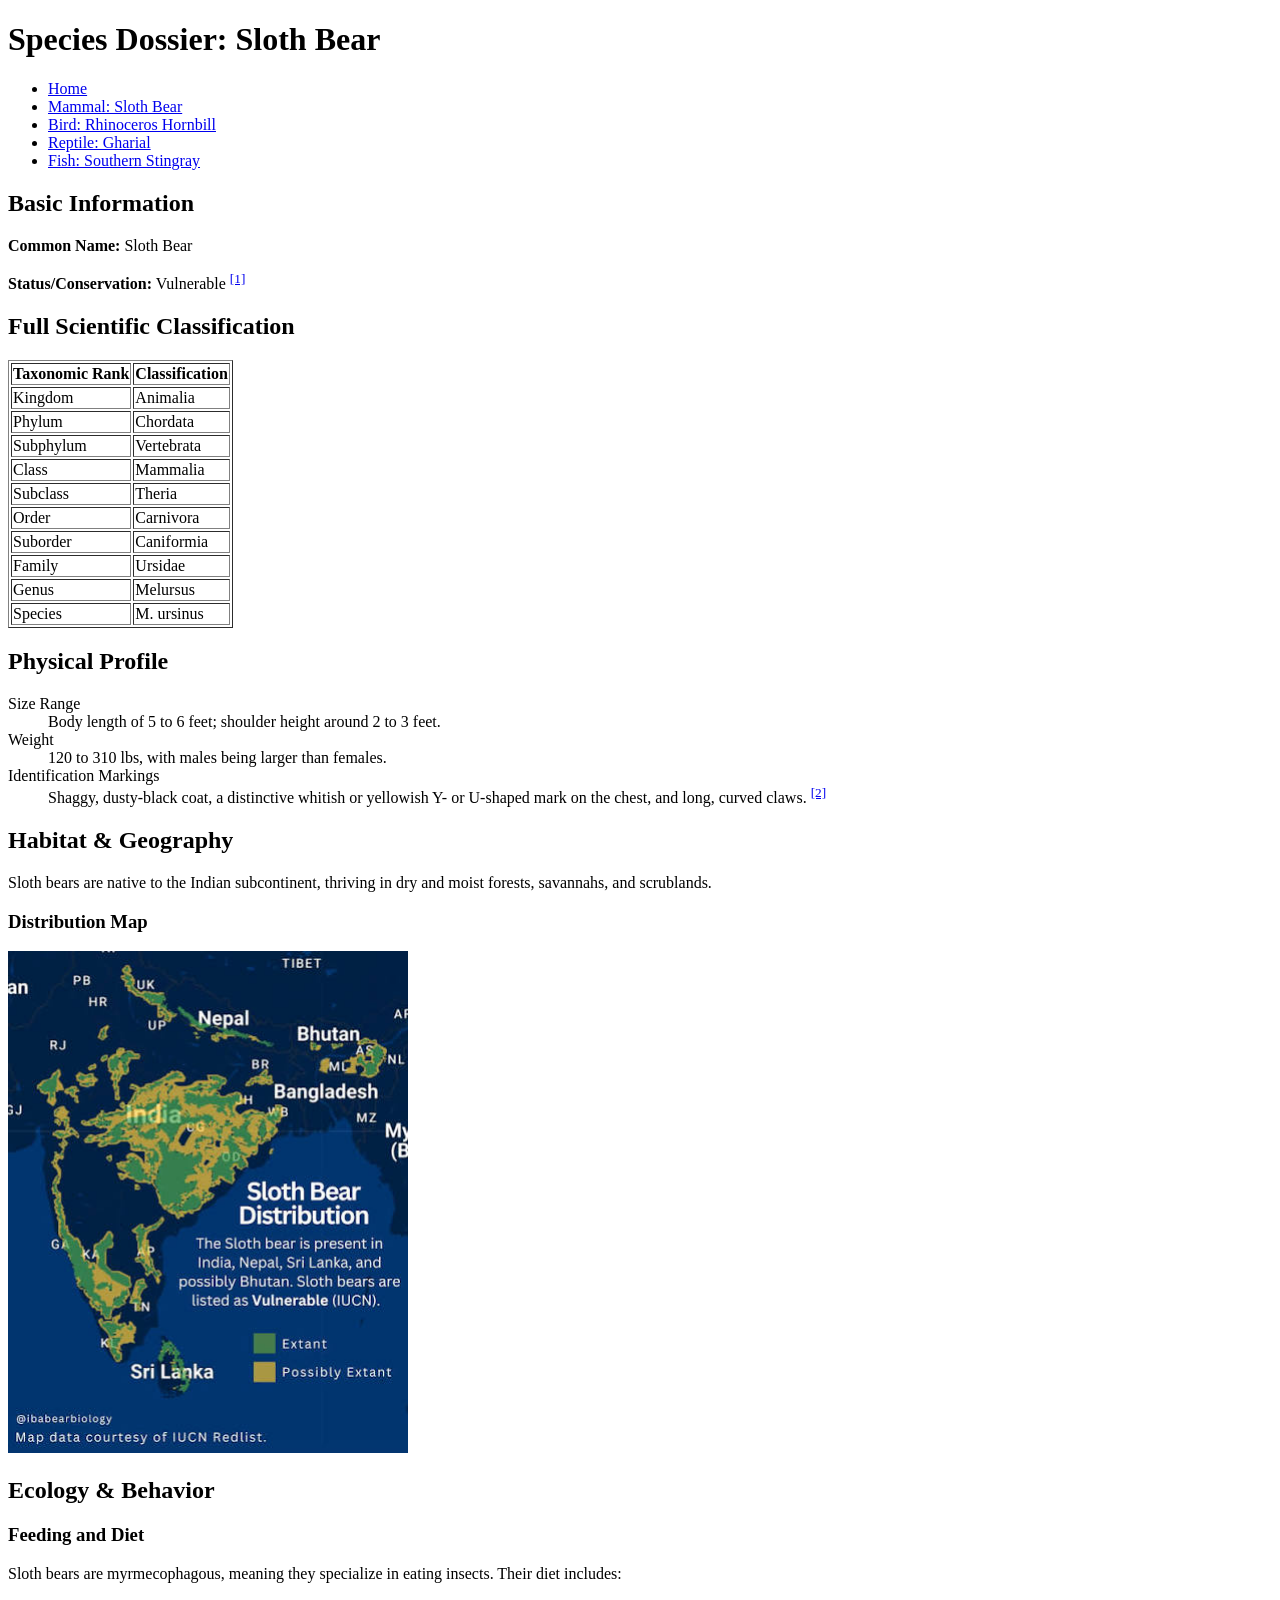
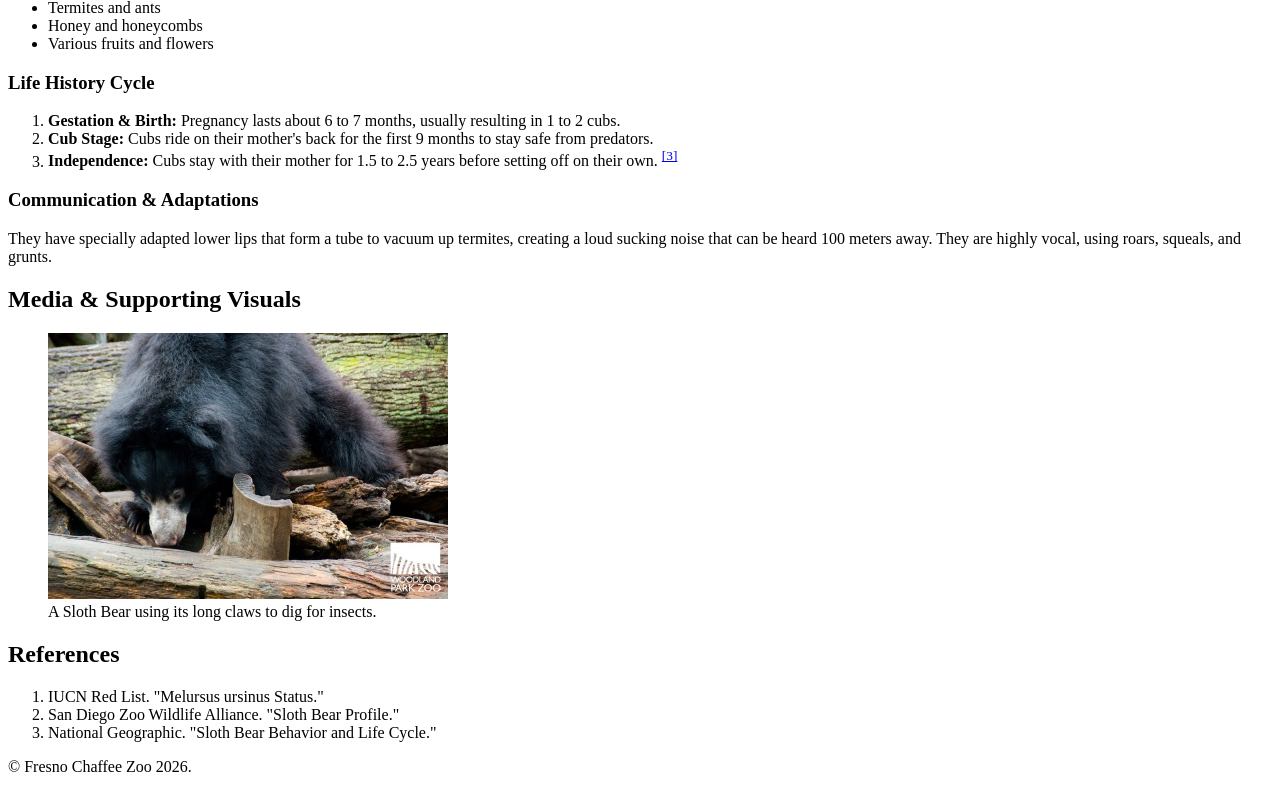
==== bear.html @ 21f93046 "Animal Dossier Project, Each Image leading to the details and habits of the Animal, along with the g" ====
<!-- bear.html -->
<!DOCTYPE html>
<html lang="en">
<head>
    <meta charset="UTF-8">
    <meta name="viewport" content="width=device-width, initial-scale=1.0">
    <title>Sloth Bear - Species Dossier</title>
</head>
<body>

    <header>
        <h1>Species Dossier: Sloth Bear</h1>
    </header>

    <nav>
        <ul>
            <li><a href="index.html">Home</a></li>
            <li><a href="bear.html">Mammal: Sloth Bear</a></li>
            <li><a href="hornbill.html">Bird: Rhinoceros Hornbill</a></li>
            <li><a href="gharial.html">Reptile: Gharial</a></li>
            <li><a href="stingray.html">Fish: Southern Stingray</a></li>
        </ul>
    </nav>

    <main>
        <article>
            <section id="basic-info">
                <h2>Basic Information</h2>
                <p><strong>Common Name:</strong> Sloth Bear</p>
                <p><strong>Status/Conservation:</strong> Vulnerable <sup><a href="#ref1">[1]</a></sup></p>
            </section>

            <section id="classification">
                <h2>Full Scientific Classification</h2>
                <table border="1">
                    <tr><th>Taxonomic Rank</th><th>Classification</th></tr>
                    <tr><td>Kingdom</td><td>Animalia</td></tr>
                    <tr><td>Phylum</td><td>Chordata</td></tr>
                    <tr><td>Subphylum</td><td>Vertebrata</td></tr>
                    <tr><td>Class</td><td>Mammalia</td></tr>
                    <tr><td>Subclass</td><td>Theria</td></tr>
                    <tr><td>Order</td><td>Carnivora</td></tr>
                    <tr><td>Suborder</td><td>Caniformia</td></tr>
                    <tr><td>Family</td><td>Ursidae</td></tr>
                    <tr><td>Genus</td><td>Melursus</td></tr>
                    <tr><td>Species</td><td>M. ursinus</td></tr>
                </table>
            </section>

            <section id="physical-profile">
                <h2>Physical Profile</h2>
                <dl>
                    <dt>Size Range</dt>
                    <dd>Body length of 5 to 6 feet; shoulder height around 2 to 3 feet.</dd>
                    
                    <dt>Weight</dt>
                    <dd>120 to 310 lbs, with males being larger than females.</dd>

                    <dt>Identification Markings</dt>
                    <dd>Shaggy, dusty-black coat, a distinctive whitish or yellowish Y- or U-shaped mark on the chest, and long, curved claws. <sup><a href="#ref2">[2]</a></sup></dd>
                </dl>
            </section>

            <section id="habitat-geography">
                <h2>Habitat & Geography</h2>
                <p>Sloth bears are native to the Indian subcontinent, thriving in dry and moist forests, savannahs, and scrublands.</p>
                
                <h3>Distribution Map</h3>
                <img src="bear-map.jpg" alt="Map showing Sloth Bear distribution in India, Sri Lanka, and Nepal" width="400">
            </section>

            <section id="ecology-behavior">
                <h2>Ecology & Behavior</h2>
                
                <h3>Feeding and Diet</h3>
                <p>Sloth bears are myrmecophagous, meaning they specialize in eating insects. Their diet includes:</p>
                <ul>
                    <li>Termites and ants</li>
                    <li>Honey and honeycombs</li>
                    <li>Various fruits and flowers</li>
                </ul>

                <h3>Life History Cycle</h3>
                <ol>
                    <li><strong>Gestation & Birth:</strong> Pregnancy lasts about 6 to 7 months, usually resulting in 1 to 2 cubs.</li>
                    <li><strong>Cub Stage:</strong> Cubs ride on their mother's back for the first 9 months to stay safe from predators.</li>
                    <li><strong>Independence:</strong> Cubs stay with their mother for 1.5 to 2.5 years before setting off on their own. <sup><a href="#ref3">[3]</a></sup></li>
                </ol>

                <h3>Communication & Adaptations</h3>
                <p>They have specially adapted lower lips that form a tube to vacuum up termites, creating a loud sucking noise that can be heard 100 meters away. They are highly vocal, using roars, squeals, and grunts.</p>
            </section>

            <section id="media">
                <h2>Media & Supporting Visuals</h2>
                <figure>
                    <img src="bear-photo.jpg" alt="A sloth bear foraging on the forest floor" width="400">
                    <figcaption>A Sloth Bear using its long claws to dig for insects.</figcaption>
                </figure>
            </section>
        </article>
    </main>

    <footer>
        <section id="references">
            <h2>References</h2>
            <ol>
                <li id="ref1">IUCN Red List. "Melursus ursinus Status."</li>
                <li id="ref2">San Diego Zoo Wildlife Alliance. "Sloth Bear Profile."</li>
                <li id="ref3">National Geographic. "Sloth Bear Behavior and Life Cycle."</li>
            </ol>
        </section>
        <p>&copy; Fresno Chaffee Zoo 2026.</p>
    </footer>

</body>
</html>
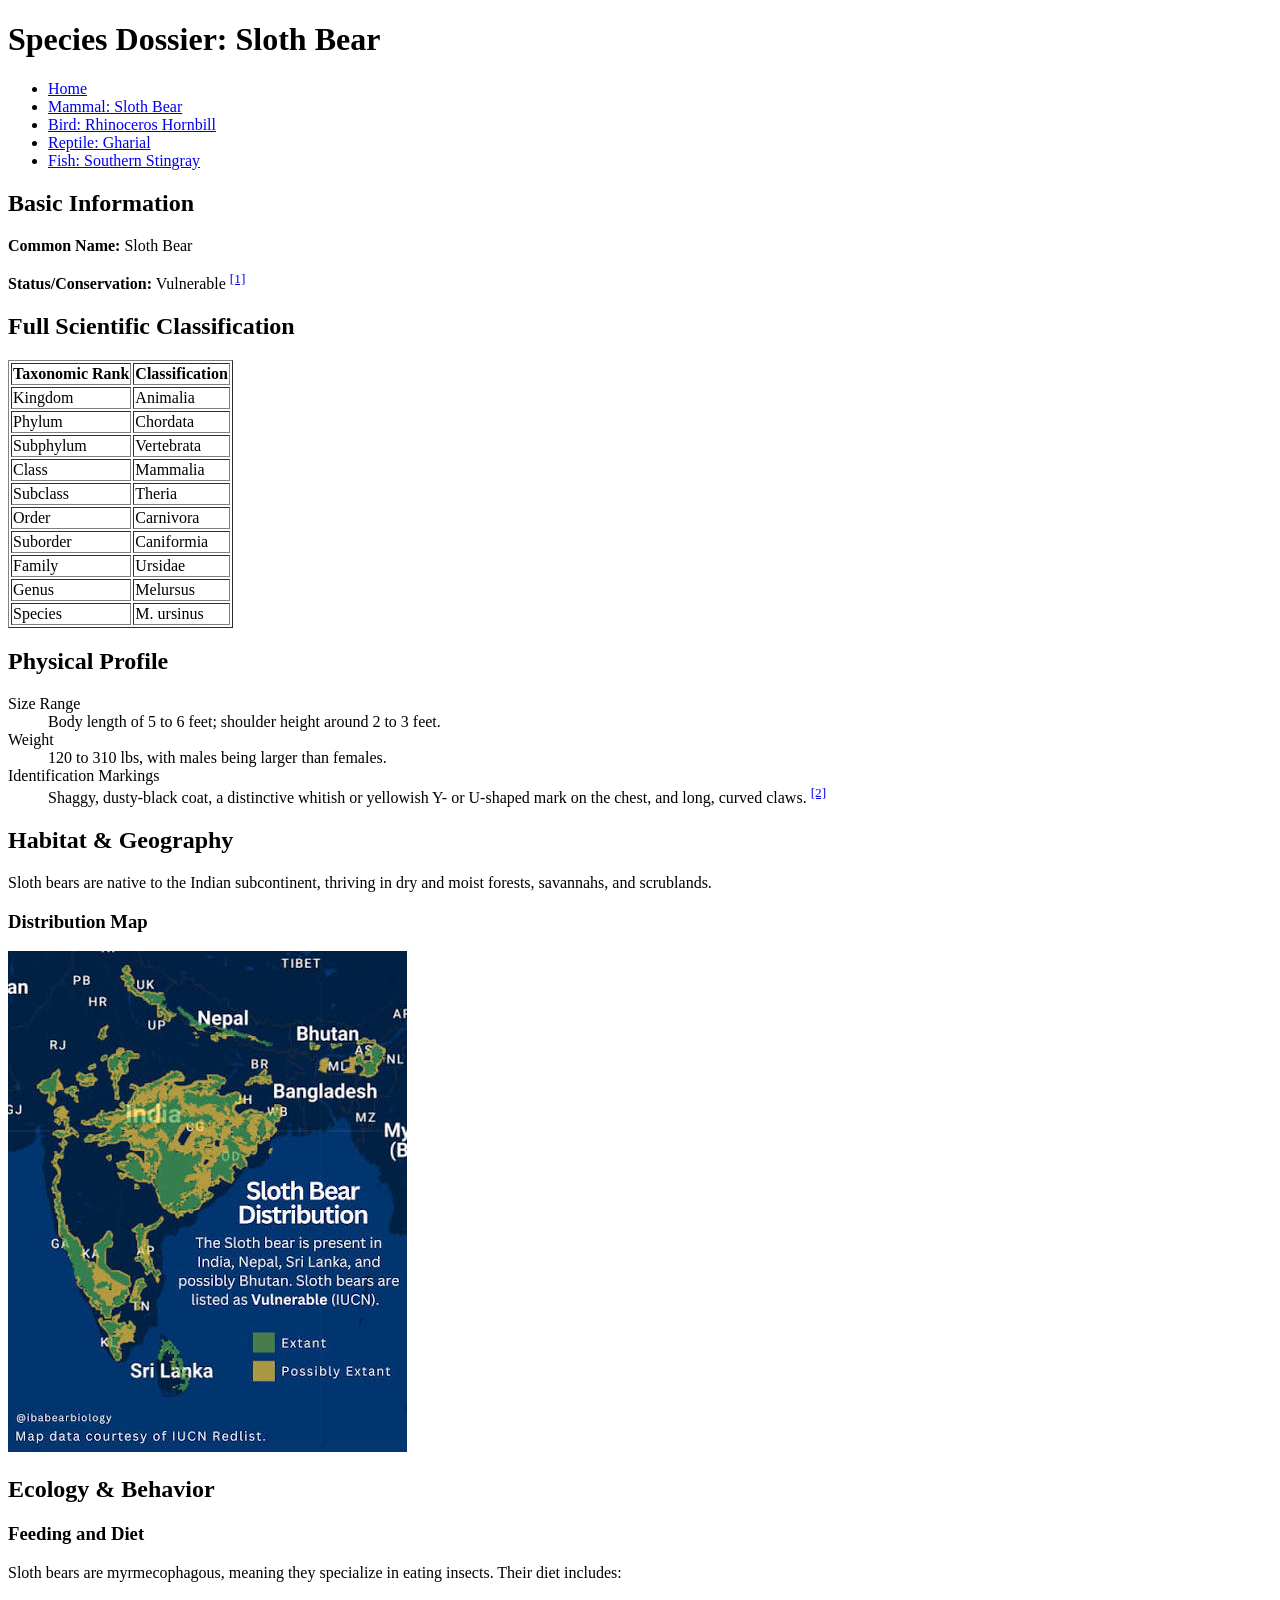
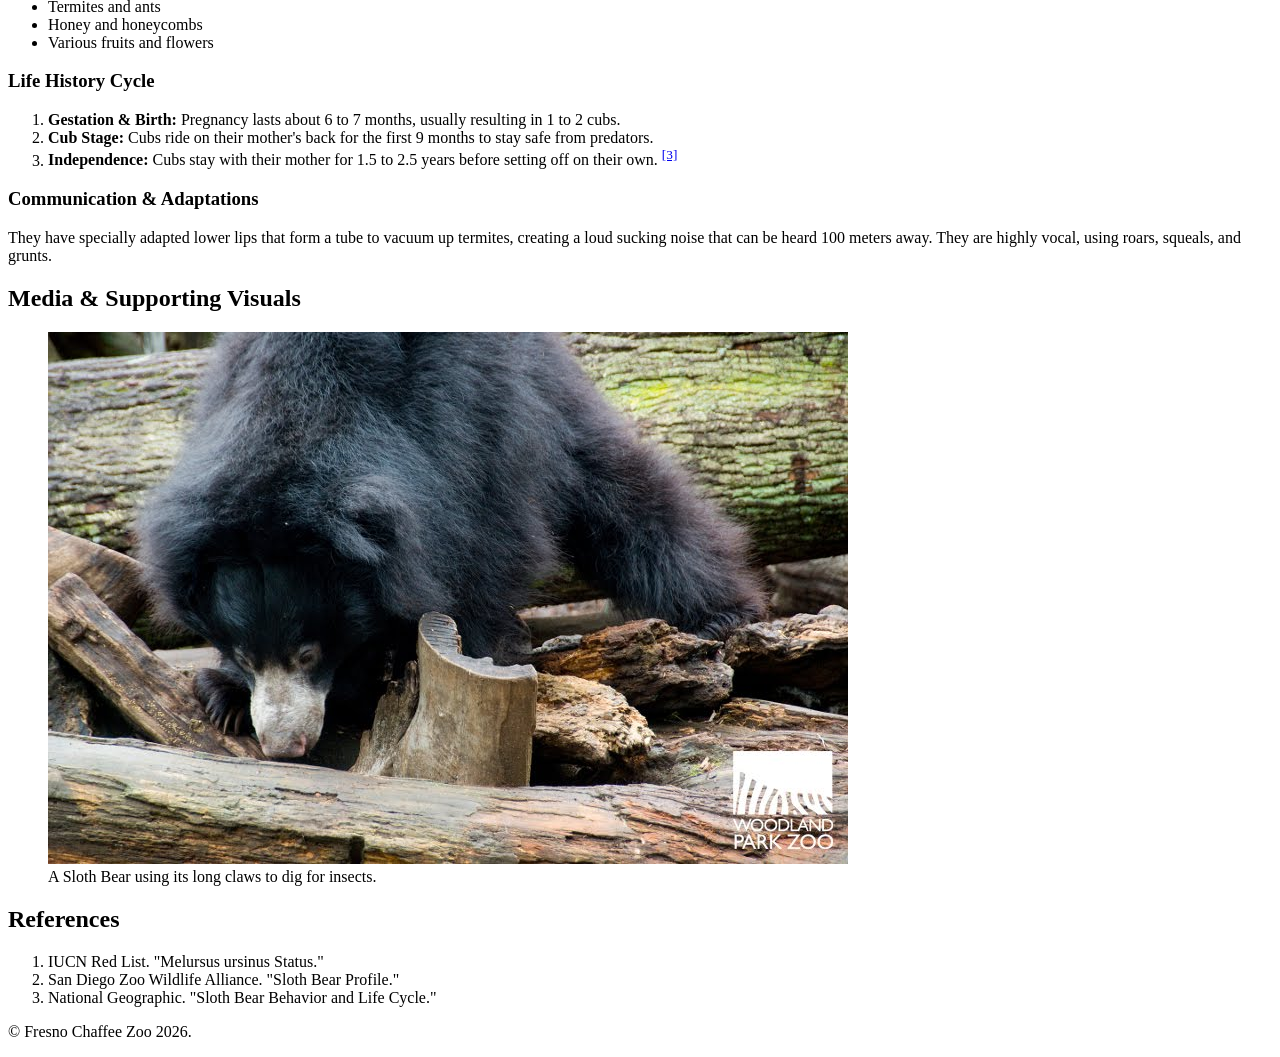
==== commit 4f41f2a2: "hornbill king 9000" ====
--- a/bear.html
+++ b/bear.html
@@ -66,7 +66,7 @@
                 <p>Sloth bears are native to the Indian subcontinent, thriving in dry and moist forests, savannahs, and scrublands.</p>
                 
                 <h3>Distribution Map</h3>
-                <img src="bear-map.jpg" alt="Map showing Sloth Bear distribution in India, Sri Lanka, and Nepal" width="400">
+                <img src="bear-map.jpg" alt="Map showing Sloth Bear distribution in India, Sri Lanka, and Nepal" >
             </section>
 
             <section id="ecology-behavior">
@@ -94,7 +94,7 @@
             <section id="media">
                 <h2>Media & Supporting Visuals</h2>
                 <figure>
-                    <img src="bear-photo.jpg" alt="A sloth bear foraging on the forest floor" width="400">
+                    <img src="bear-photo.jpg" alt="A sloth bear foraging on the forest floor" >
                     <figcaption>A Sloth Bear using its long claws to dig for insects.</figcaption>
                 </figure>
             </section>
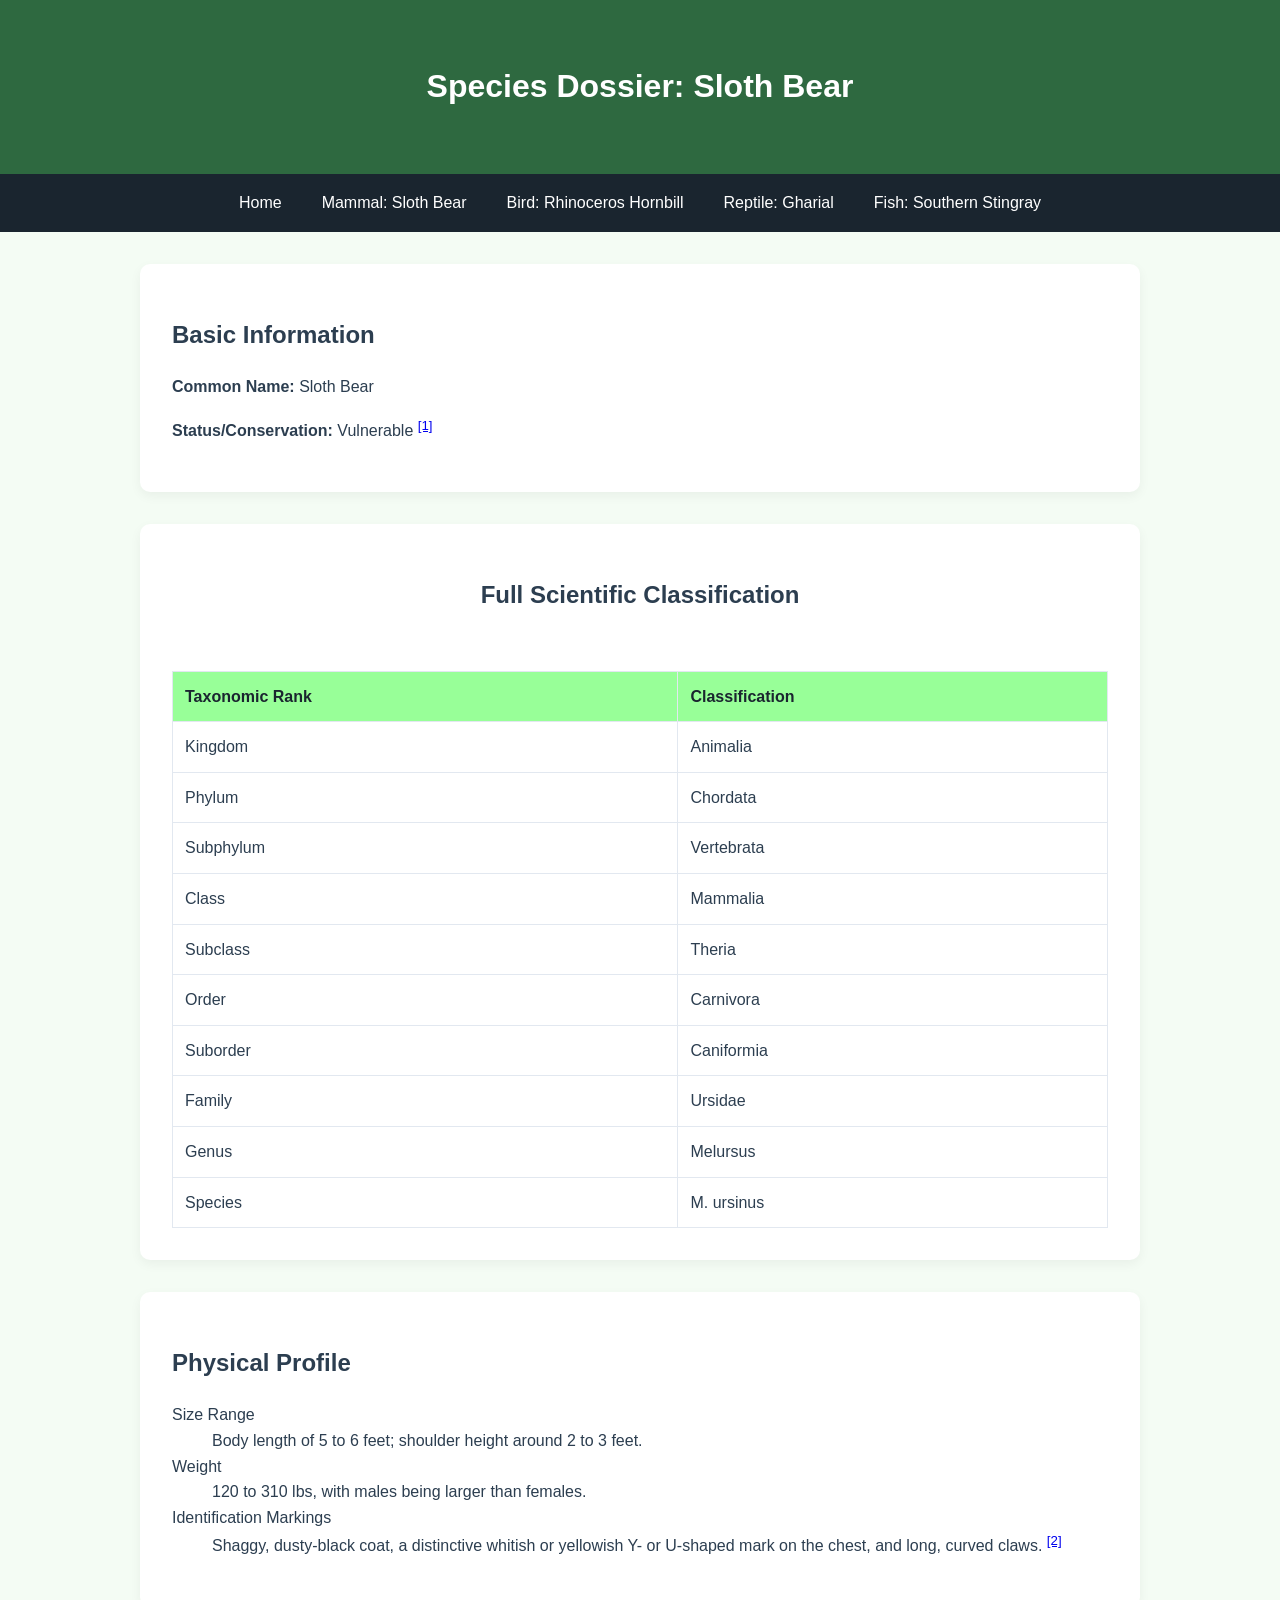
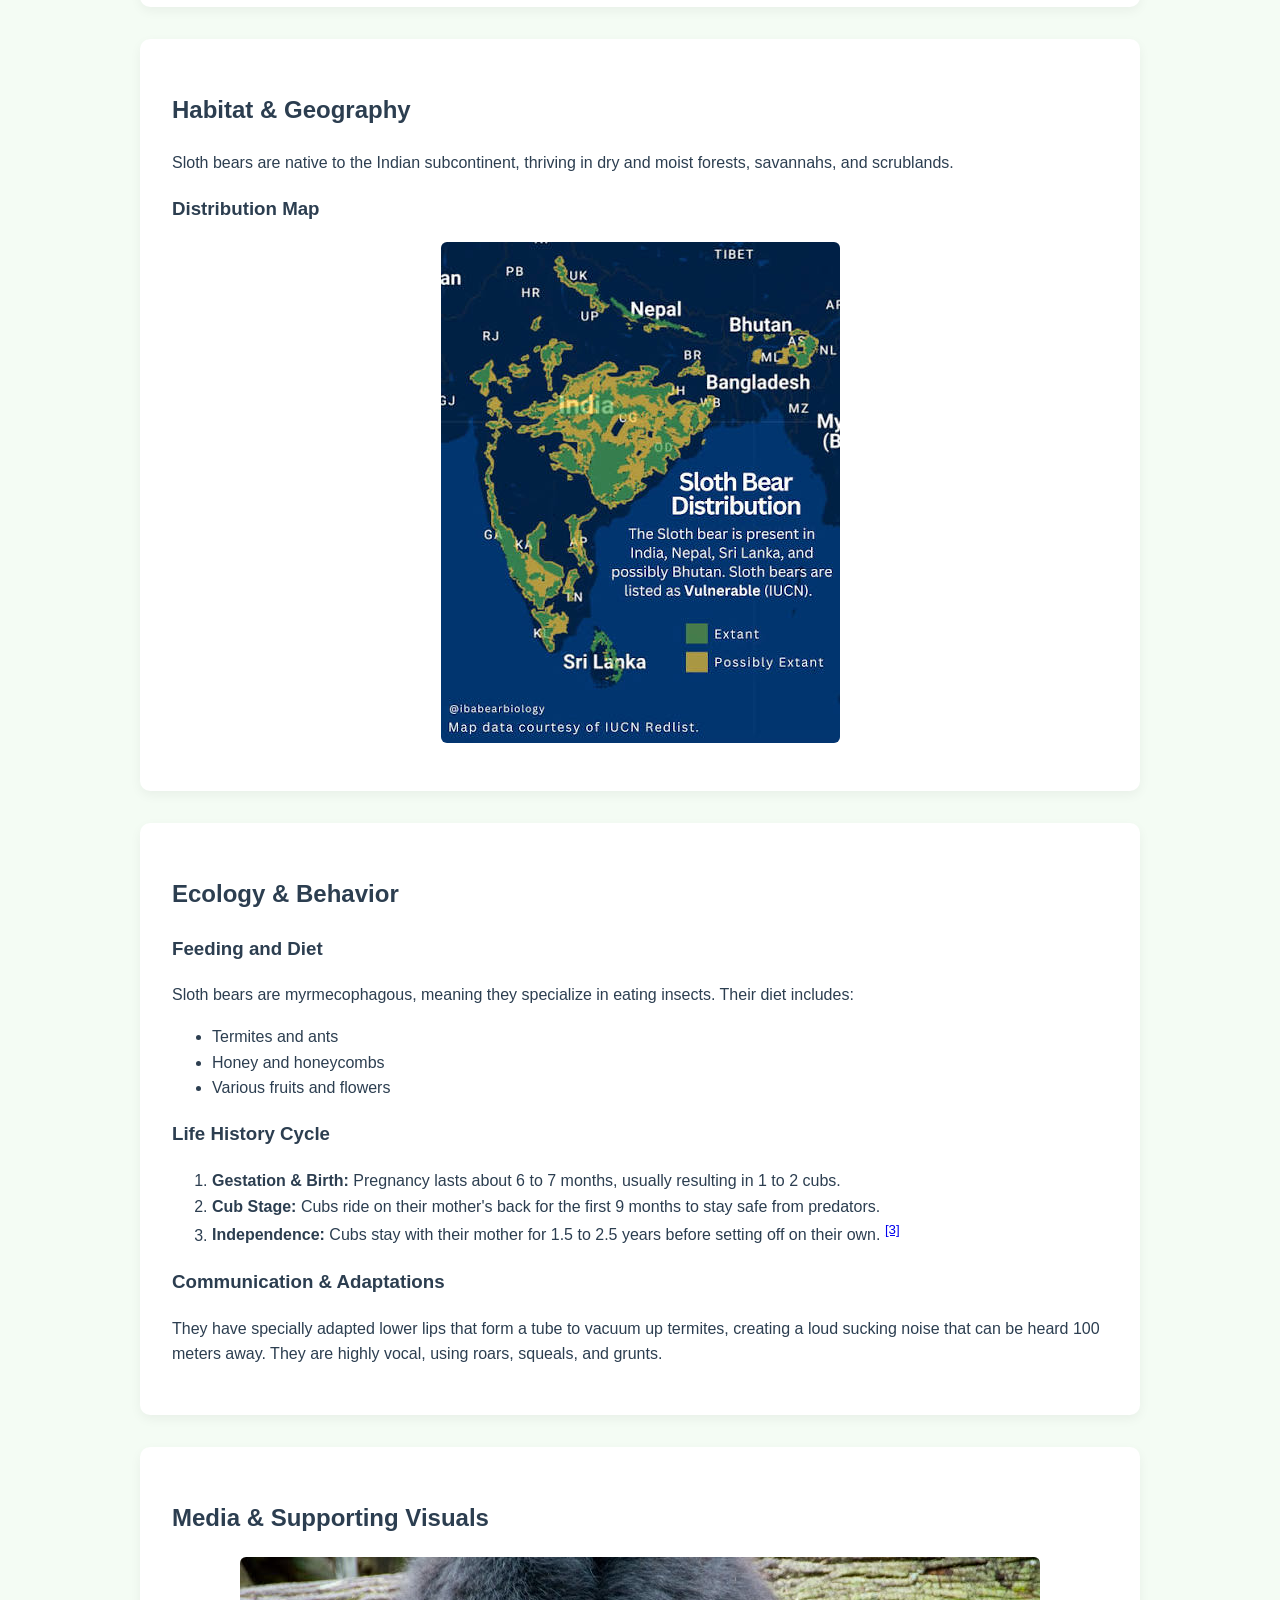
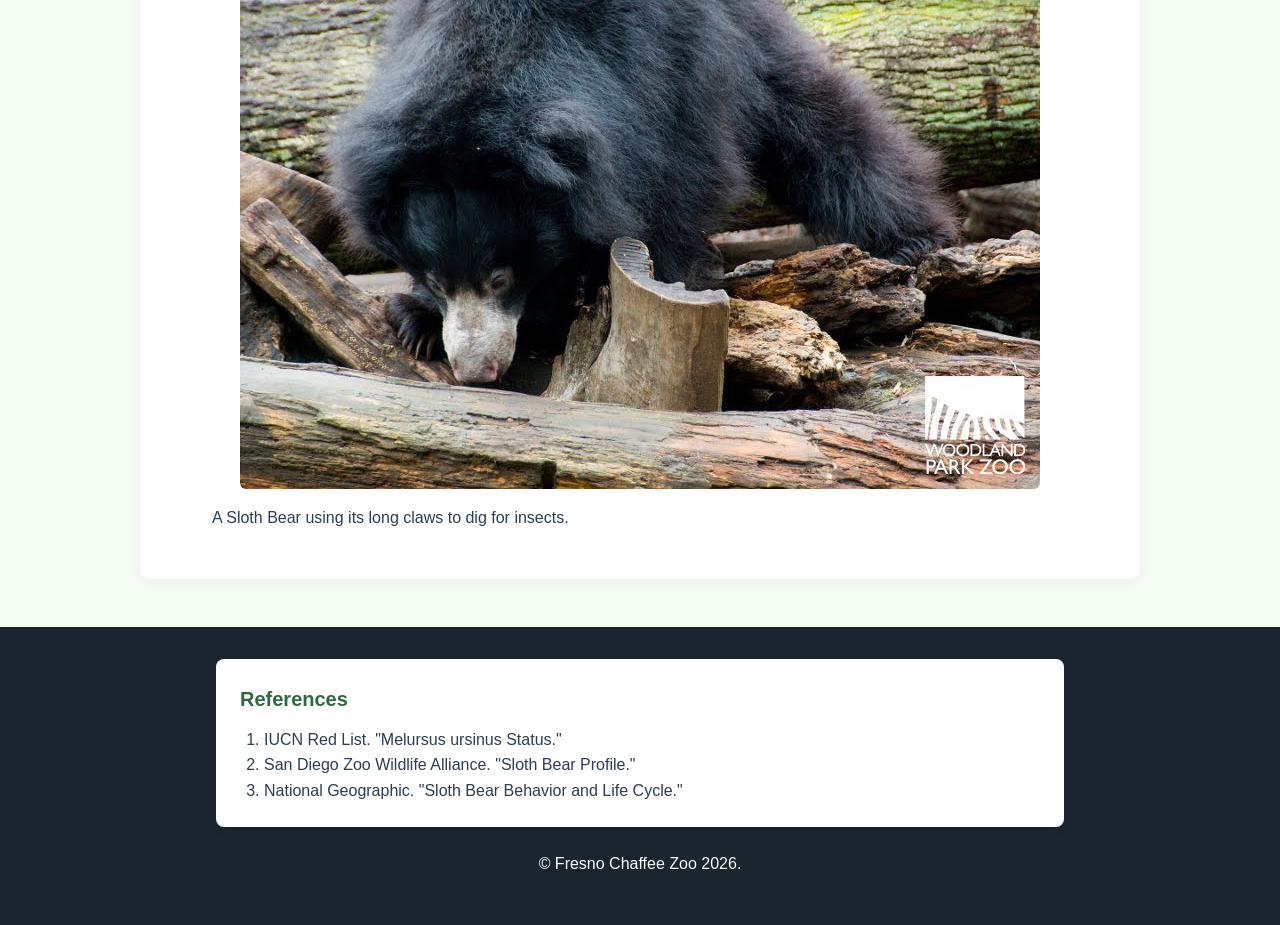
==== commit 66d03ff9: "Styled CSS, Dossier project completed!" ====
--- a/bear.html
+++ b/bear.html
@@ -1,10 +1,10 @@
-<!-- bear.html -->
 <!DOCTYPE html>
 <html lang="en">
 <head>
     <meta charset="UTF-8">
     <meta name="viewport" content="width=device-width, initial-scale=1.0">
     <title>Sloth Bear - Species Dossier</title>
+    <link rel="stylesheet" href="app.css">
 </head>
 <body>
 
@@ -86,8 +86,7 @@
                     <li><strong>Cub Stage:</strong> Cubs ride on their mother's back for the first 9 months to stay safe from predators.</li>
                     <li><strong>Independence:</strong> Cubs stay with their mother for 1.5 to 2.5 years before setting off on their own. <sup><a href="#ref3">[3]</a></sup></li>
                 </ol>
-
-                <h3>Communication & Adaptations</h3>
+<h3>Communication & Adaptations</h3>
                 <p>They have specially adapted lower lips that form a tube to vacuum up termites, creating a loud sucking noise that can be heard 100 meters away. They are highly vocal, using roars, squeals, and grunts.</p>
             </section>
 
--- a/app.css
+++ b/app.css
@@ -0,0 +1,170 @@
+/* app.css - Mint Green Theme with Responsive Image Widths & Centered Cards */
+
+:root {
+    --mintgreen: #98FF98;
+    --dark-mint: #2e6940;
+    --bg-color: #f4fcf4;
+    --text-color: #2c3e50;
+}
+
+body {
+    font-family: 'Segoe UI', Tahoma, Geneva, Verdana, sans-serif;
+    background-color: var(--bg-color);
+    color: var(--text-color);
+    line-height: 1.6;
+    margin: 0;
+    padding: 0;
+}
+
+header {
+    background-color: var(--dark-mint);
+    color: white;
+    text-align: center;
+    padding: 2.5rem 1rem;
+}
+
+header img {
+    max-width: 120px;
+    height: 120px;
+    object-fit: cover;
+    border-radius: 50%;
+    border: 4px solid var(--mintgreen);
+    margin-bottom: 1rem;
+}
+
+nav ul {
+    list-style: none;
+    padding: 0;
+    display: flex;
+    justify-content: center;
+    background-color: #1a252f;
+    margin: 0;
+    flex-wrap: wrap;
+}
+
+nav li {
+    margin: 0;
+}
+
+nav a {
+    color: white;
+    text-decoration: none;
+    padding: 1rem 1.25rem;
+    display: block;
+    transition: background 0.3s, color 0.3s;
+    font-weight: 500;
+}
+
+nav a:hover {
+    background-color: var(--mintgreen);
+    color: #1a252f;
+}
+
+main {
+    max-width: 1000px;
+    margin: 2rem auto;
+    padding: 0 1rem;
+}
+
+section {
+    background: white;
+    padding: 2rem;
+    margin-bottom: 2rem;
+    border-radius: 10px;
+    box-shadow: 0 4px 12px rgba(0, 0, 0, 0.05);
+}
+
+/* Ensure all images inside main content & maps stay cleanly constrained and centered */
+main img {
+    max-width: 100%;
+    height: auto;
+    border-radius: 6px;
+    display: block;
+    margin: 1rem auto;
+}
+
+/* Center and layout the featured species cards on the home page */
+main section:nth-of-type(2) {
+    display: flex;
+    flex-wrap: wrap;
+    justify-content: center;
+    gap: 1.5rem;
+}
+
+main section:nth-of-type(2) h2 {
+    width: 100%;
+    text-align: center;
+    margin-bottom: 1rem;
+}
+
+main section:nth-of-type(2) article {
+    background: #ffffff;
+    border: 2px solid var(--mintgreen);
+    border-radius: 8px;
+    padding: 1rem;
+    width: 220px;
+    text-align: center;
+    box-shadow: 0 2px 6px rgba(0, 0, 0, 0.05);
+    transition: transform 0.2s, box-shadow 0.2s;
+}
+
+main section:nth-of-type(2) article:hover {
+    transform: translateY(-5px);
+    box-shadow: 0 6px 12px rgba(0, 0, 0, 0.1);
+}
+
+main section:nth-of-type(2) article img {
+    width: 100%;
+    height: 150px;
+    object-fit: cover;
+    border-radius: 6px;
+    margin-bottom: 0.5rem;
+}
+
+table {
+    width: 100%;
+    border-collapse: collapse;
+    margin-top: 1rem;
+}
+
+th, td {
+    padding: 0.75rem;
+    border: 1px solid #e2e8f0;
+    text-align: left;
+}
+
+th {
+    background-color: var(--mintgreen);
+    color: #1a252f;
+}
+
+footer {
+    text-align: center;
+    padding: 2rem 1.5rem;
+    background-color: #1a252f;
+    color: white;
+    margin-top: 3rem;
+}
+
+/* References section styling inside the footer */
+footer section#references {
+    background: white;
+    color: var(--text-color);
+    text-align: left;
+    max-width: 800px;
+    margin: 0 auto 1.5rem auto;
+    padding: 1.5rem;
+    border-radius: 8px;
+}
+
+footer section#references h2 {
+    color: var(--dark-mint);
+    font-size: 1.25rem;
+    margin-top: 0;
+    margin-bottom: 0.75rem;
+}
+
+footer section#references ol {
+    margin: 0;
+    padding-left: 1.5rem;
+}
